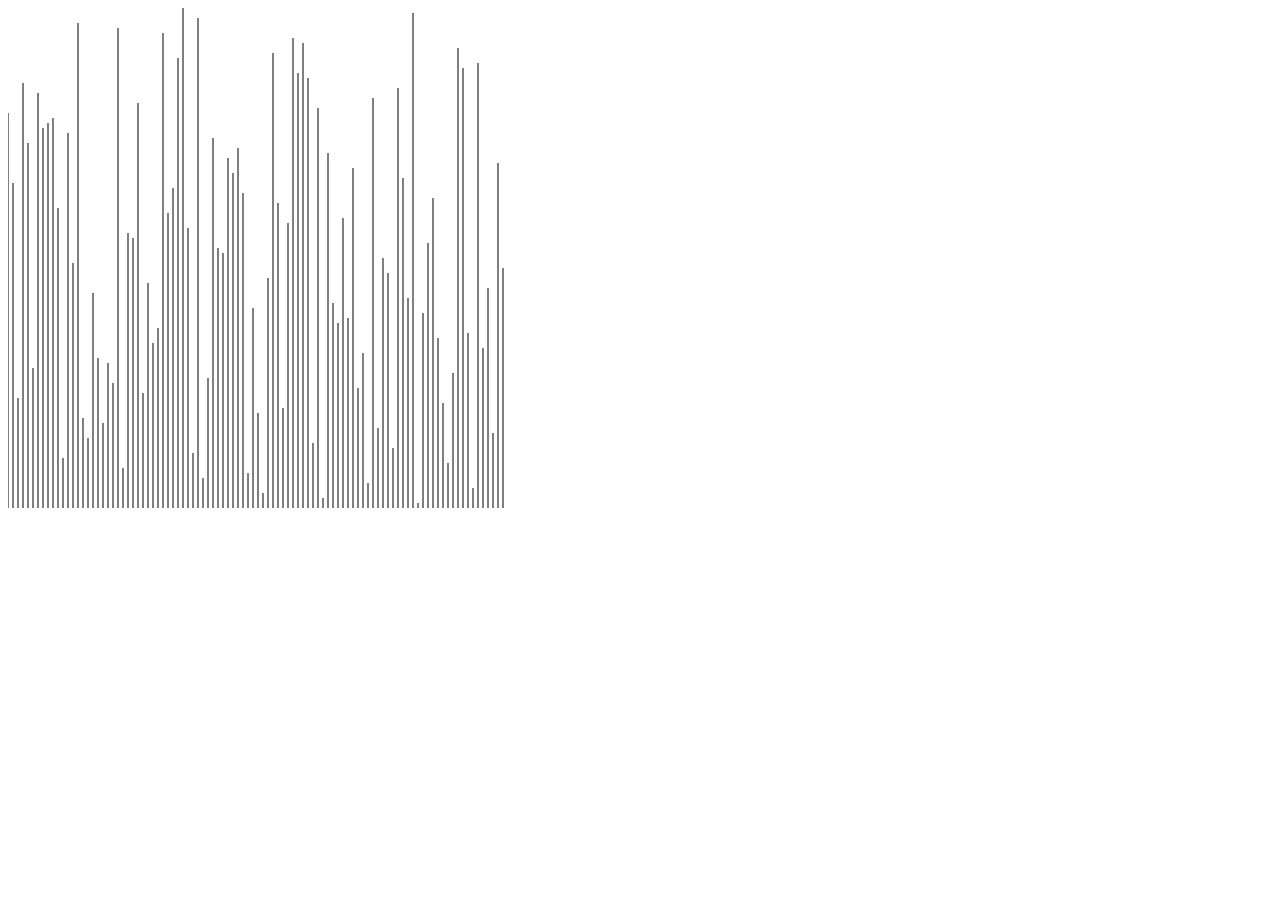
==== bubble.html @ 01012515 "Added HTML and JavaScript file for bubble sort, code able to create shuffled arrays and display on s" ====
<!DOCTYPE html>
<html lang="en">
<head>
    <meta charset="UTF-8">
    <meta http-equiv="X-UA-Compatible" content="IE=edge">
    <meta name="viewport" content="width=device-width, initial-scale=1.0">
    <title>Bubble Sort</title>
</head>
<body>
    <canvas id="canvas" width="500" height="500"></canvas>
    <script src="bubble.js"></script>
</body>
</html>
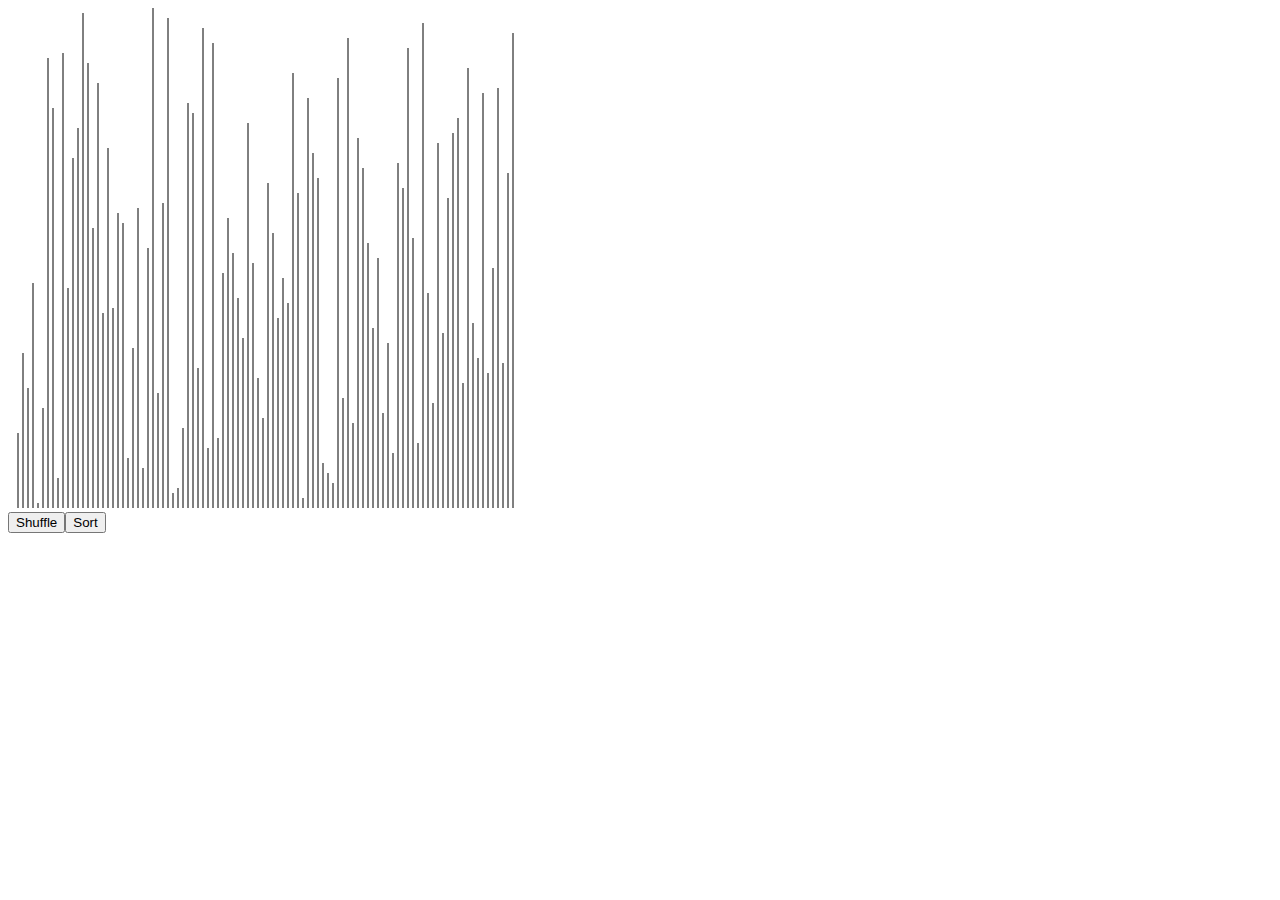
==== commit 3692e5f1: "Added shuffle and sort buttons, added bubble sort function" ====
--- a/bubble.html
+++ b/bubble.html
@@ -7,7 +7,8 @@
     <title>Bubble Sort</title>
 </head>
 <body>
-    <canvas id="canvas" width="500" height="500"></canvas>
+    <canvas id="canvas" width="510" height="500"></canvas>
+    <br>
     <script src="bubble.js"></script>
 </body>
 </html>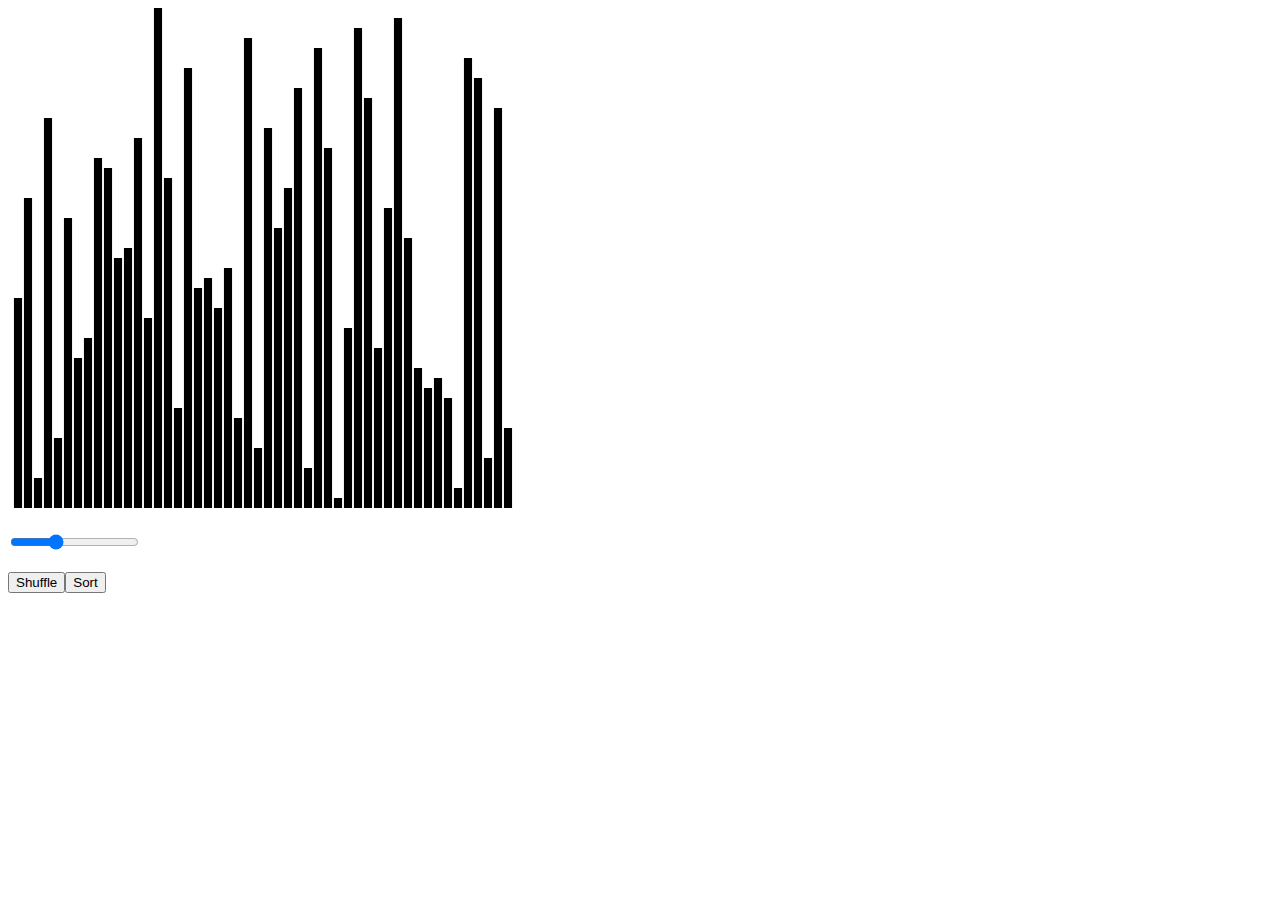
==== commit 1e43c0ef: "Added slider for user to change array size, mathematical functions for stroke width, a visualized wa" ====
--- a/bubble.html
+++ b/bubble.html
@@ -7,7 +7,10 @@
     <title>Bubble Sort</title>
 </head>
 <body>
-    <canvas id="canvas" width="510" height="500"></canvas>
+    <canvas id="canvas" width="520" height="520"></canvas>
+    <div class="slidecontainer">
+        <input type="range" min="25" max="100" value="50" class="slider" id="dataRange">
+    </div>
     <br>
     <script src="bubble.js"></script>
 </body>
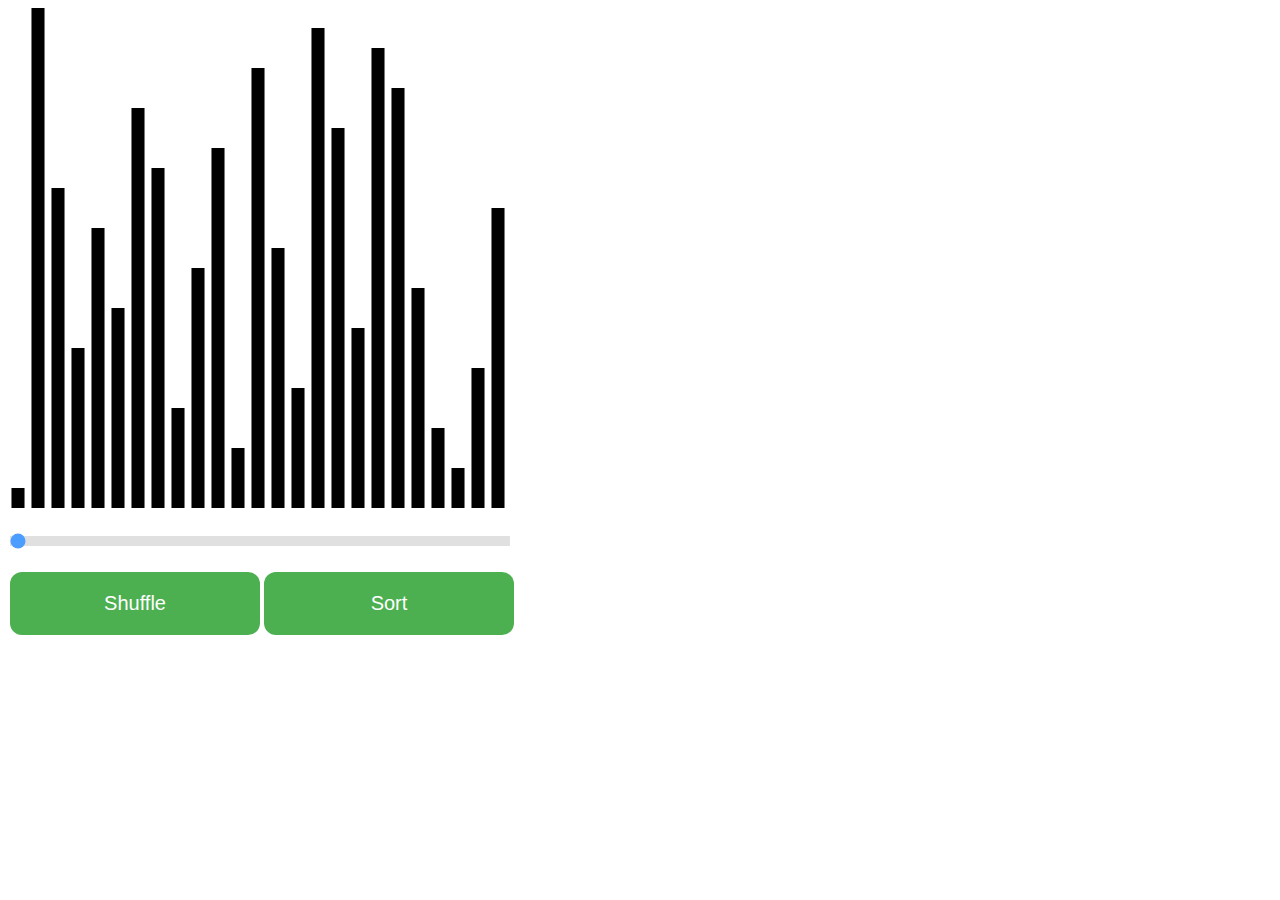
==== commit 8e3f3f67: "Added CSS to buttons/slider and added disabling of buttons while sorting is active" ====
--- a/bubble.html
+++ b/bubble.html
@@ -5,11 +5,12 @@
     <meta http-equiv="X-UA-Compatible" content="IE=edge">
     <meta name="viewport" content="width=device-width, initial-scale=1.0">
     <title>Bubble Sort</title>
+    <link rel="stylesheet" href="style.css">
 </head>
 <body>
     <canvas id="canvas" width="520" height="520"></canvas>
     <div class="slidecontainer">
-        <input type="range" min="25" max="100" value="50" class="slider" id="dataRange">
+        <input type="range" min="25" max="100" value="25" class="slider" id="dataRange">
     </div>
     <br>
     <script src="bubble.js"></script>
--- a/style.css
+++ b/style.css
@@ -0,0 +1,35 @@
+.button {
+    background-color: #4CAF50; /* Green */
+    border: none;
+    color: white;
+    padding: 20px;
+    text-align: center;
+    text-decoration: none;
+    display: inline-block;
+    font-size: 20px;
+    margin: 4px 2px;
+    cursor: pointer;
+    border-radius: 12px;
+    width: 250px
+}
+
+.disabled {
+    opacity: 0.6;
+    cursor: not-allowed;
+}
+
+.slidecontainer {
+    width: 100%
+}
+
+.slider {
+    -webkit-appearance: none;  /* Override default CSS styles */
+    appearance: none;
+    width: 500px; /* Full-width */
+    height: 10px; /* Specified height */
+    background: #d3d3d3; /* Grey background */
+    outline: none; /* Remove outline */
+    opacity: 0.7; /* Set transparency (for mouse-over effects on hover) */
+    -webkit-transition: .2s; /* 0.2 seconds transition on hover */
+    transition: opacity .2s;
+}
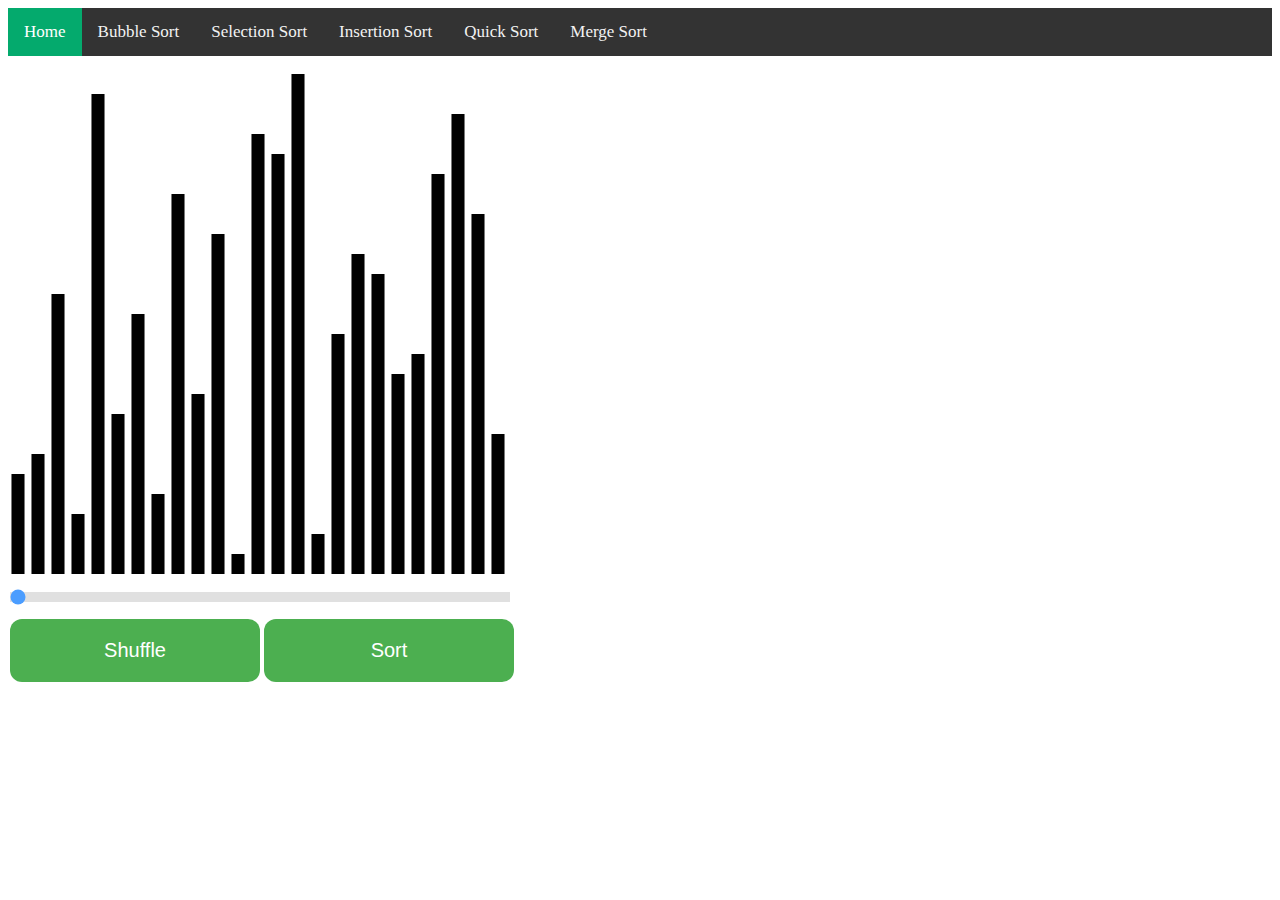
==== commit d20e6504: "Fixed small naming error" ====
--- a/bubble.html
+++ b/bubble.html
@@ -8,11 +8,19 @@
     <link rel="stylesheet" href="style.css">
 </head>
 <body>
-    <canvas id="canvas" width="520" height="520"></canvas>
+    <div class="topnav">
+        <a class="active" href="index.html">Home</a>
+        <a href="bubble.html">Bubble Sort</a>
+        <a href="selection.html">Selection Sort</a>
+        <a href="insertion.html">Insertion Sort</a>
+        <a href="quick.html">Quick Sort</a>
+        <a href="merge.html">Merge Sort</a>
+      </div>
+    <br>
+    <canvas id="canvas" width="520" height="510"></canvas>
     <div class="slidecontainer">
         <input type="range" min="25" max="100" value="25" class="slider" id="dataRange">
     </div>
-    <br>
     <script src="bubble.js"></script>
 </body>
 </html>--- a/style.css
+++ b/style.css
@@ -1,5 +1,6 @@
 .button {
-    background-color: #4CAF50; /* Green */
+    background-color: #4CAF50;
+   /* Green */
     border: none;
     color: white;
     padding: 20px;
@@ -10,26 +11,54 @@
     margin: 4px 2px;
     cursor: pointer;
     border-radius: 12px;
-    width: 250px
+    width: 250px 
 }
-
 .disabled {
     opacity: 0.6;
     cursor: not-allowed;
 }
-
 .slidecontainer {
-    width: 100%
+    width: 100%;
+    height: 27px;
 }
-
 .slider {
-    -webkit-appearance: none;  /* Override default CSS styles */
+    -webkit-appearance: none;
+   /* Override default CSS styles */
     appearance: none;
-    width: 500px; /* Full-width */
-    height: 10px; /* Specified height */
-    background: #d3d3d3; /* Grey background */
-    outline: none; /* Remove outline */
-    opacity: 0.7; /* Set transparency (for mouse-over effects on hover) */
-    -webkit-transition: .2s; /* 0.2 seconds transition on hover */
+    width: 500px;
+   /* Full-width */
+    height: 10px;
+   /* Specified height */
+    background: #d3d3d3;
+   /* Grey background */
+    outline: none;
+   /* Remove outline */
+    opacity: 0.7;
+   /* Set transparency (for mouse-over effects on hover) */
+    -webkit-transition: .2s;
+   /* 0.2 seconds transition on hover */
     transition: opacity .2s;
 }
+.topnav {
+    background-color: #333;
+    overflow: hidden;
+}
+.topnav a {
+    float: left;
+    color: #f2f2f2;
+    text-align: center;
+    padding: 14px 16px;
+    text-decoration: none;
+    font-size: 17px;
+}
+.topnav a:hover {
+    background-color: #ddd;
+    color: black;
+}
+.topnav a.active {
+    background-color: #04AA6D;
+    color: white;
+}
+.topnav a.disabled {
+    cursor: not-allowed;
+}
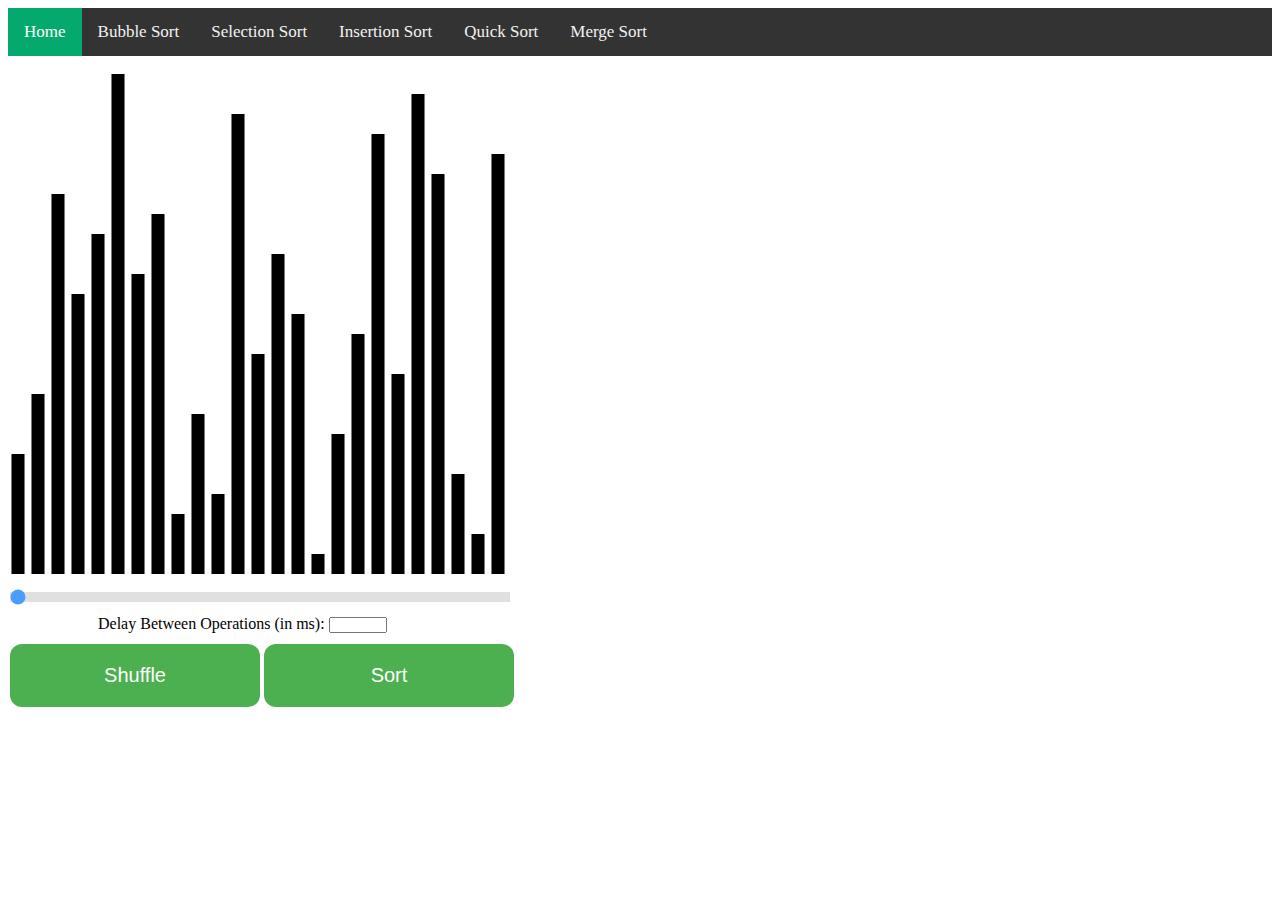
==== commit ae3098a4: "Implemented selection sort. Added feature where user can manually adjust sort speed. Split off  gene" ====
--- a/bubble.html
+++ b/bubble.html
@@ -21,6 +21,10 @@
     <div class="slidecontainer">
         <input type="range" min="25" max="100" value="25" class="slider" id="dataRange">
     </div>
+    <label class = "speedText">Delay Between Operations (in ms): </label>
+    <input class="num" type="number" id="speed" min="1">
+    <br>
+    <script src="functions.js"></script>
     <script src="bubble.js"></script>
 </body>
 </html>--- a/style.css
+++ b/style.css
@@ -11,7 +11,9 @@
     margin: 4px 2px;
     cursor: pointer;
     border-radius: 12px;
-    width: 250px 
+    width: 250px;
+    position: relative;
+    top: 7px;
 }
 .disabled {
     opacity: 0.6;
@@ -62,3 +64,13 @@
 .topnav a.disabled {
     cursor: not-allowed;
 }
+.num {
+    position:relative;
+    height: 10px;
+    width: 50px;
+    left: 90px;
+}
+.speedText {
+    position: relative;
+    left: 90px;
+}